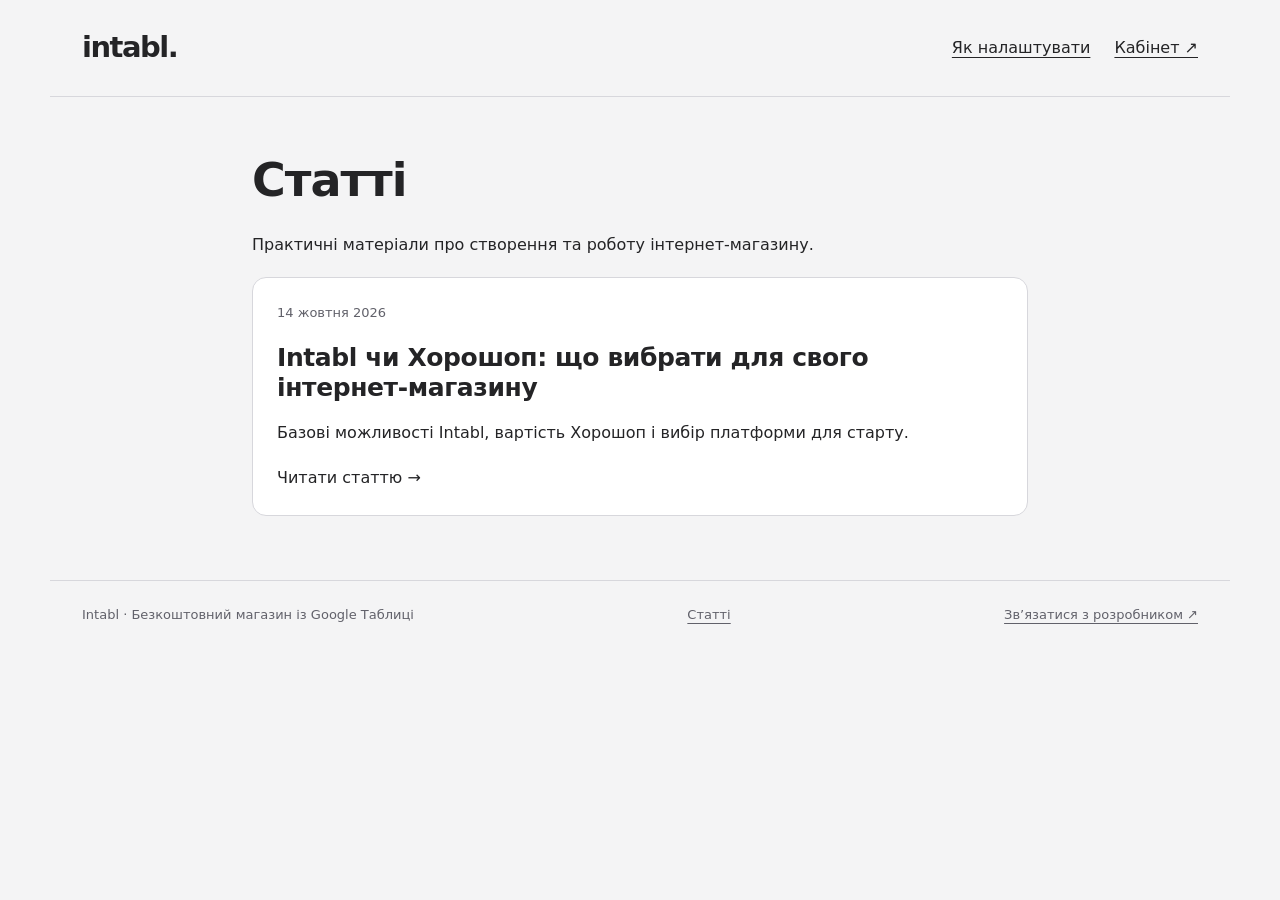
==== articles/index.html @ db130215 "Publish concise Intabl and Horoshop comparison article" ====
<!doctype html><html lang="uk"><head><meta charset="utf-8"><meta name="viewport" content="width=device-width,initial-scale=1"><title>Статті про створення інтернет-магазину — Intabl</title><meta name="description" content="Поради про запуск інтернет-магазину, роботу з Google Таблицями та вибір платформи."><meta name="robots" content="index,follow"><link rel="canonical" href="https://intabl.com/articles/"><link rel="icon" href="/favicon.svg" type="image/svg+xml"><link rel="stylesheet" href="/assets/css/landing.css"><link rel="stylesheet" href="/assets/css/articles.css"><link rel="stylesheet" href="/assets/css/analytics.css?v=1"><script src="/assets/js/analytics.js?v=en-1" defer></script><meta property="og:type" content="website"><meta property="og:title" content="Статті про створення інтернет-магазину"><meta property="og:description" content="Поради про запуск інтернет-магазину, роботу з Google Таблицями та вибір платформи."><meta property="og:url" content="https://intabl.com/articles/"><meta property="og:image" content="https://intabl.com/assets/images/table-to-shop-v2.webp"></head><body><header><a class="brand" href="/" aria-label="Intabl — головна">intabl.</a><nav class="nav" aria-label="Головне меню"><a href="/guide.html">Як налаштувати</a><a href="https://admin.intabl.com/">Кабінет ↗</a></nav></header><main class="reading"><h1>Статті</h1><p>Практичні матеріали про створення та роботу інтернет-магазину.</p><a class="article-card" href="/articles/intabl-vs-horoshop.html"><p class="meta">14 жовтня 2026</p><h2>Intabl чи Хорошоп: що вибрати для свого інтернет-магазину</h2><p>Базові можливості Intabl, вартість Хорошоп і вибір платформи для старту.</p><span>Читати статтю →</span></a></main><footer><span>Intabl · Безкоштовний магазин із Google Таблиці</span><a href="/articles/">Статті</a><a href="https://t.me/shonyrecords" rel="noopener noreferrer" target="_blank">Зв’язатися з розробником ↗</a></footer></body></html>
---- assets/css/landing.css ----
:root{color-scheme:light;--ink:#242426;--green:#252528;--paper:#f4f4f5;--line:#d7d7dc;--muted:#61616a}
    *{box-sizing:border-box}html{scroll-behavior:smooth}body{margin:0;background:var(--paper);color:var(--ink);font:16px/1.65 system-ui,sans-serif}a{color:inherit;text-underline-offset:4px}a:focus-visible,summary:focus-visible{outline:3px solid #44444b;outline-offset:5px}header,main,footer{max-width:1180px;margin:auto;padding-inline:32px}header{display:flex;align-items:center;justify-content:space-between;gap:24px;padding-block:24px;border-bottom:1px solid var(--line)}.brand{font-size:29px;letter-spacing:-1.5px;font-weight:800;text-decoration:none}.nav{display:flex;align-items:center;gap:24px}.badge{display:inline-block;background:#eeeef1;border:1px solid var(--line);border-radius:40px;padding:5px 13px;font-size:12px}.hero{display:grid;grid-template-columns:1.15fr 1fr;gap:72px;align-items:center;padding:84px 0 78px}.eyebrow{text-transform:uppercase;letter-spacing:.17em;font-size:12px;font-weight:700;color:var(--muted)}h1{font-size:clamp(40px,4.4vw,62px);line-height:1.1;letter-spacing:-2.3px;margin:20px 0 24px}h1 span{color:#61616a}h2{font-size:34px;line-height:1.2;letter-spacing:-1px;margin:12px 0 28px}h3{font-size:19px;line-height:1.35;margin:15px 0 10px}p{margin:0 0 18px}.lead{font-size:18px;color:var(--muted);max-width:500px}.actions{display:flex;gap:14px;flex-wrap:wrap;margin:30px 0 16px}.button{display:inline-flex;justify-content:center;align-items:center;padding:13px 21px;background:var(--green);color:white;border:1px solid var(--green);border-radius:9px;font-weight:700;text-decoration:none}.button:hover{background:#414147}.secondary{background:transparent;color:var(--ink);border-color:var(--line)}.secondary:hover{background:#eeeef1}.note{font-size:13px;color:var(--muted)}.preview{background:white;border:1px solid var(--line);border-radius:18px;box-shadow:0 18px 45px #2424260b;padding:26px;transform:rotate(1deg)}.preview-label{display:flex;justify-content:space-between;gap:12px;font-size:13px;margin-bottom:22px}.dots{letter-spacing:4px;color:#777780}.sheet{border:1px solid var(--line);border-radius:9px;overflow:hidden}.sheet-row{display:grid;grid-template-columns:1.9fr 1fr;padding:12px 16px;border-bottom:1px solid var(--line);font-size:14px}.sheet-row:last-child{border:0}.sheet-head{background:#eeeef1;font-weight:700}.sheet-row span:last-child{text-align:right}.flow{padding:18px 0;text-align:center;font-size:13px;color:var(--muted)}.mini-shop{background:var(--paper);border-radius:10px;padding:18px;display:flex;gap:16px;align-items:center}.shop-icon{display:grid;place-items:center;background:#eeeef1;width:55px;height:55px;border-radius:12px;font-size:28px}.mini-shop strong{display:block}.mini-shop span{font-size:13px;color:var(--muted)}.steps-section{border-top:1px solid var(--line);padding:54px 0 60px}.steps{display:grid;grid-template-columns:repeat(4,1fr);gap:26px;list-style:none;padding:0;margin:0}.number{display:grid;place-items:center;width:35px;height:35px;border:1px solid #b7b7c0;border-radius:50%;font-size:13px;font-weight:700}.steps p{font-size:14px;color:var(--muted)}.details{display:grid;grid-template-columns:1fr 1fr;gap:40px;border-top:1px solid var(--line);padding:44px 0 60px}.details h2{font-size:24px}.details p{font-size:14px;color:var(--muted)}details{border-bottom:1px solid var(--line);padding:14px 0}summary{font-weight:700;cursor:pointer}details p{margin:12px 0 0}.test-note{background:#eeeef1;padding:24px;border-radius:12px;align-self:start}footer{border-top:1px solid var(--line);padding-block:23px;display:flex;justify-content:space-between;gap:20px;font-size:13px;color:var(--muted)}
    @media(max-width:800px){.hero{grid-template-columns:1fr;gap:36px;padding:48px 0}.preview{transform:none;max-width:540px}.steps{grid-template-columns:1fr 1fr}.details{grid-template-columns:1fr;gap:25px}.nav .badge{display:none}}
    @media(max-width:480px){header,main,footer{padding-inline:20px}.nav{font-size:13px}h1{letter-spacing:-1.5px}.steps{grid-template-columns:1fr;gap:18px}.steps li{border-bottom:1px solid var(--line);padding-bottom:5px}.preview{padding:18px}.actions .button{width:100%}.sheet-row{font-size:12px;padding:10px}.mini-shop{padding:12px}.steps-section{padding-top:36px}footer{flex-direction:column;gap:5px}}
    @media(prefers-reduced-motion:reduce){html{scroll-behavior:auto}}
    .button.create-store{text-align:center;line-height:1.4;max-width:100%;background:linear-gradient(115deg,#2459d3 0%,#6240cf 55%,#9235b0 100%);border-color:transparent;box-shadow:0 5px 16px #6240cf26}.button.create-store:hover{background:linear-gradient(115deg,#1d4fbd 0%,#5835bd 55%,#802aa0 100%);box-shadow:0 7px 22px #6240cf40}.button.create-store:focus-visible{outline-color:#6240cf}
    @media(prefers-reduced-motion:no-preference){.button.create-store{transition:box-shadow .18s ease}}
    .setup-note{padding:16px 18px;border:1px solid var(--line);border-radius:10px;background:#eeeef1;font-size:14px;color:var(--muted)}.setup-note strong{display:block;color:var(--ink);margin-bottom:6px}
  .hero-illustration{margin:0;min-width:0}.hero-illustration img{display:block;width:100%;height:auto;border-radius:18px}.hero-illustration figcaption{text-align:center;font-size:13px;color:var(--muted);margin-top:12px}@media(max-width:800px){.hero-illustration{max-width:540px;width:100%;justify-self:center}}
  .nav{flex-wrap:wrap;justify-content:flex-end}@media(max-width:480px){.nav{gap:8px 12px}}
footer{flex-wrap:wrap}.footer-contact{flex-basis:100%;display:flex;flex-direction:column;align-items:flex-start;gap:8px;padding-bottom:16px}.footer-contact strong{color:var(--ink);font-size:16px}.footer-contact a{display:inline-flex;align-items:center;gap:10px;padding-block:8px;font-weight:600}.telegram-icon{flex-shrink:0}
---- assets/css/articles.css ----
.reading{max-width:840px;padding-block:36px 64px}.reading h1{font-size:clamp(30px,5vw,46px);letter-spacing:-1px;line-height:1.18}.reading h2{font-size:25px;letter-spacing:-.4px;margin:34px 0 16px}.reading p,.reading li{line-height:1.75}.meta,.caption{font-size:13px;color:var(--muted)}.article-image{margin:28px auto;max-width:460px}.article-image img{width:100%;height:auto;display:block;border-radius:16px}.caption{text-align:center;margin-top:10px}.table-wrap{overflow-x:auto;margin:20px 0}table{width:100%;border-collapse:collapse;font-size:14px}th,td{text-align:left;padding:12px 10px;border-bottom:1px solid var(--line)}th{background:#eeeef1}.article-card{display:block;padding:24px;background:#fff;border:1px solid var(--line);border-radius:14px;text-decoration:none}.article-card h2{margin-top:0}.article-card:hover{border-color:#6545db}.article-card:focus-visible{outline:3px solid #6545db}.reading .button{background:#5640c9;border-color:#5640c9}.breadcrumbs{font-size:13px;color:var(--muted)}@media(max-width:480px){header{gap:14px}.reading{padding-top:24px}th,td{padding:10px 7px}table{font-size:13px}}
---- assets/css/analytics.css ----
.analytics-consent{position:fixed;inset:auto 16px 16px auto;width:min(460px,calc(100% - 32px));max-height:calc(100dvh - 32px);overflow:auto;z-index:10000;margin:0;padding:20px;border:1px solid #d7d7dc;border-radius:14px;background:#fff;color:#252528;box-shadow:0 8px 32px #0002;font:14px/1.5 system-ui,sans-serif}.analytics-consent[hidden]{display:none}.analytics-consent strong{font-size:17px}.analytics-consent p{margin:10px 0 16px}.analytics-consent div{display:flex;gap:10px;flex-wrap:wrap}.analytics-consent button{flex:1;min-height:44px;padding:10px 14px;border:1px solid #aaa;border-radius:8px;background:#f4f4f5;color:#252528;font:600 14px system-ui;cursor:pointer}.analytics-consent a{color:inherit}.analytics-settings{border:0;background:none;color:inherit;text-decoration:underline;text-underline-offset:4px;font:inherit;cursor:pointer;padding:10px 0;min-height:44px}.analytics-consent button:focus-visible,.analytics-settings:focus-visible{outline:3px solid #5045bb;outline-offset:3px}
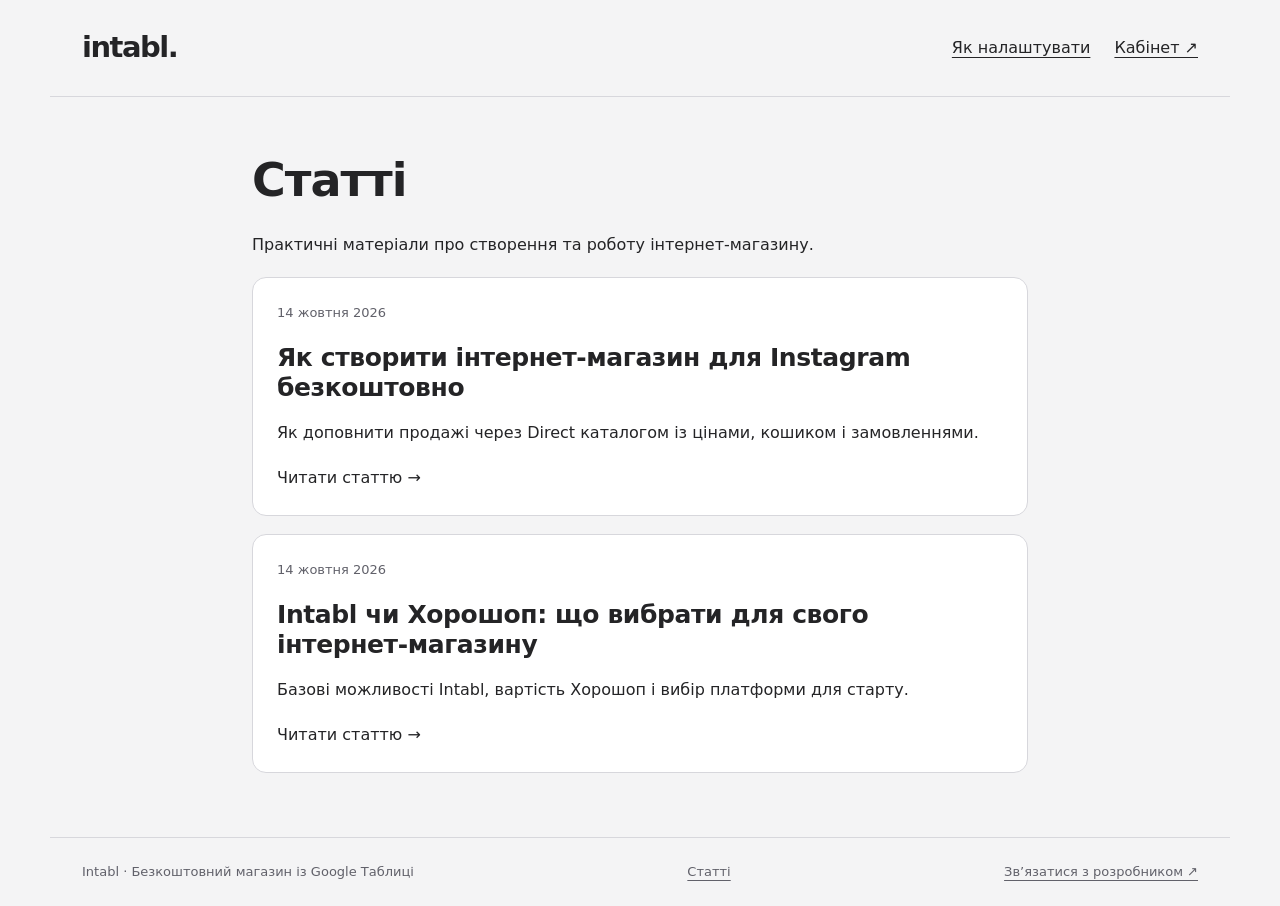
==== commit 62952c78: "Publish Instagram store guide with order flow diagram" ====
--- a/articles/index.html
+++ b/articles/index.html
@@ -1 +1 @@
-<!doctype html><html lang="uk"><head><meta charset="utf-8"><meta name="viewport" content="width=device-width,initial-scale=1"><title>Статті про створення інтернет-магазину — Intabl</title><meta name="description" content="Поради про запуск інтернет-магазину, роботу з Google Таблицями та вибір платформи."><meta name="robots" content="index,follow"><link rel="canonical" href="https://intabl.com/articles/"><link rel="icon" href="/favicon.svg" type="image/svg+xml"><link rel="stylesheet" href="/assets/css/landing.css"><link rel="stylesheet" href="/assets/css/articles.css"><link rel="stylesheet" href="/assets/css/analytics.css?v=1"><script src="/assets/js/analytics.js?v=en-1" defer></script><meta property="og:type" content="website"><meta property="og:title" content="Статті про створення інтернет-магазину"><meta property="og:description" content="Поради про запуск інтернет-магазину, роботу з Google Таблицями та вибір платформи."><meta property="og:url" content="https://intabl.com/articles/"><meta property="og:image" content="https://intabl.com/assets/images/table-to-shop-v2.webp"></head><body><header><a class="brand" href="/" aria-label="Intabl — головна">intabl.</a><nav class="nav" aria-label="Головне меню"><a href="/guide.html">Як налаштувати</a><a href="https://admin.intabl.com/">Кабінет ↗</a></nav></header><main class="reading"><h1>Статті</h1><p>Практичні матеріали про створення та роботу інтернет-магазину.</p><a class="article-card" href="/articles/intabl-vs-horoshop.html"><p class="meta">14 жовтня 2026</p><h2>Intabl чи Хорошоп: що вибрати для свого інтернет-магазину</h2><p>Базові можливості Intabl, вартість Хорошоп і вибір платформи для старту.</p><span>Читати статтю →</span></a></main><footer><span>Intabl · Безкоштовний магазин із Google Таблиці</span><a href="/articles/">Статті</a><a href="https://t.me/shonyrecords" rel="noopener noreferrer" target="_blank">Зв’язатися з розробником ↗</a></footer></body></html>+<!doctype html><html lang="uk"><head><meta charset="utf-8"><meta name="viewport" content="width=device-width,initial-scale=1"><title>Статті про створення інтернет-магазину — Intabl</title><meta name="description" content="Поради про запуск інтернет-магазину, роботу з Google Таблицями та вибір платформи."><meta name="robots" content="index,follow"><link rel="canonical" href="https://intabl.com/articles/"><link rel="icon" href="/favicon.svg" type="image/svg+xml"><link rel="stylesheet" href="/assets/css/landing.css"><link rel="stylesheet" href="/assets/css/articles.css?v=2"><link rel="stylesheet" href="/assets/css/analytics.css?v=1"><script src="/assets/js/analytics.js?v=en-1" defer></script><meta property="og:type" content="website"><meta property="og:title" content="Статті про створення інтернет-магазину"><meta property="og:description" content="Поради про запуск інтернет-магазину, роботу з Google Таблицями та вибір платформи."><meta property="og:url" content="https://intabl.com/articles/"><meta property="og:image" content="https://intabl.com/assets/images/table-to-shop-v2.webp"></head><body><header><a class="brand" href="/" aria-label="Intabl — головна">intabl.</a><nav class="nav" aria-label="Головне меню"><a href="/guide.html">Як налаштувати</a><a href="https://admin.intabl.com/">Кабінет ↗</a></nav></header><main class="reading"><h1>Статті</h1><p>Практичні матеріали про створення та роботу інтернет-магазину.</p><a class="article-card" href="/articles/instagram-online-store.html"><p class="meta">14 жовтня 2026</p><h2>Як створити інтернет-магазин для Instagram безкоштовно</h2><p>Як доповнити продажі через Direct каталогом із цінами, кошиком і замовленнями.</p><span>Читати статтю →</span></a><a class="article-card" href="/articles/intabl-vs-horoshop.html"><p class="meta">14 жовтня 2026</p><h2>Intabl чи Хорошоп: що вибрати для свого інтернет-магазину</h2><p>Базові можливості Intabl, вартість Хорошоп і вибір платформи для старту.</p><span>Читати статтю →</span></a></main><footer><span>Intabl · Безкоштовний магазин із Google Таблиці</span><a href="/articles/">Статті</a><a href="https://t.me/shonyrecords" rel="noopener noreferrer" target="_blank">Зв’язатися з розробником ↗</a></footer></body></html>
--- a/assets/css/articles.css
+++ b/assets/css/articles.css
@@ -1 +1,2 @@
-.reading{max-width:840px;padding-block:36px 64px}.reading h1{font-size:clamp(30px,5vw,46px);letter-spacing:-1px;line-height:1.18}.reading h2{font-size:25px;letter-spacing:-.4px;margin:34px 0 16px}.reading p,.reading li{line-height:1.75}.meta,.caption{font-size:13px;color:var(--muted)}.article-image{margin:28px auto;max-width:460px}.article-image img{width:100%;height:auto;display:block;border-radius:16px}.caption{text-align:center;margin-top:10px}.table-wrap{overflow-x:auto;margin:20px 0}table{width:100%;border-collapse:collapse;font-size:14px}th,td{text-align:left;padding:12px 10px;border-bottom:1px solid var(--line)}th{background:#eeeef1}.article-card{display:block;padding:24px;background:#fff;border:1px solid var(--line);border-radius:14px;text-decoration:none}.article-card h2{margin-top:0}.article-card:hover{border-color:#6545db}.article-card:focus-visible{outline:3px solid #6545db}.reading .button{background:#5640c9;border-color:#5640c9}.breadcrumbs{font-size:13px;color:var(--muted)}@media(max-width:480px){header{gap:14px}.reading{padding-top:24px}th,td{padding:10px 7px}table{font-size:13px}}+.reading{max-width:840px;padding-block:36px 64px}.reading h1{font-size:clamp(30px,5vw,46px);letter-spacing:-1px;line-height:1.18}.reading h2{font-size:25px;letter-spacing:-.4px;margin:34px 0 16px}.reading p,.reading li{line-height:1.75}.meta,.caption{font-size:13px;color:var(--muted)}.article-image{margin:28px auto;max-width:460px}.article-image img{width:100%;height:auto;display:block;border-radius:16px}.caption{text-align:center;margin-top:10px}.table-wrap{overflow-x:auto;margin:20px 0}table{width:100%;border-collapse:collapse;font-size:14px}th,td{text-align:left;padding:12px 10px;border-bottom:1px solid var(--line)}th{background:#eeeef1}.article-card{display:block;padding:24px;background:#fff;border:1px solid var(--line);border-radius:14px;text-decoration:none}.article-card h2{margin-top:0}.article-card:hover{border-color:#6545db}.article-card:focus-visible{outline:3px solid #6545db}.reading .button{background:#5640c9;border-color:#5640c9}.breadcrumbs{font-size:13px;color:var(--muted)}@media(max-width:480px){header{gap:14px}.reading{padding-top:24px}th,td{padding:10px 7px}table{font-size:13px}}
+.article-card+.article-card{margin-top:18px}.order-flow{margin:28px 0}.order-flow ol{display:grid;grid-template-columns:repeat(3,minmax(0,1fr));gap:12px;list-style:none;padding:0;margin:0}.order-flow li{display:flex;flex-direction:column;gap:10px;background:#fff;border:1px solid var(--line);border-radius:14px;padding:20px;font-size:14px}.order-flow li strong{font-size:18px}.flow-number{display:grid;place-items:center;width:36px;height:36px;border-radius:50%;background:#eee8fc;color:#6540c9;font-weight:700}.reading blockquote{margin:20px 0;padding:18px 22px;border-left:3px solid #6540c9;background:#eeedf3;border-radius:0 10px 10px 0}@media(max-width:600px){.order-flow ol{grid-template-columns:1fr}.order-flow li{padding:18px}}
